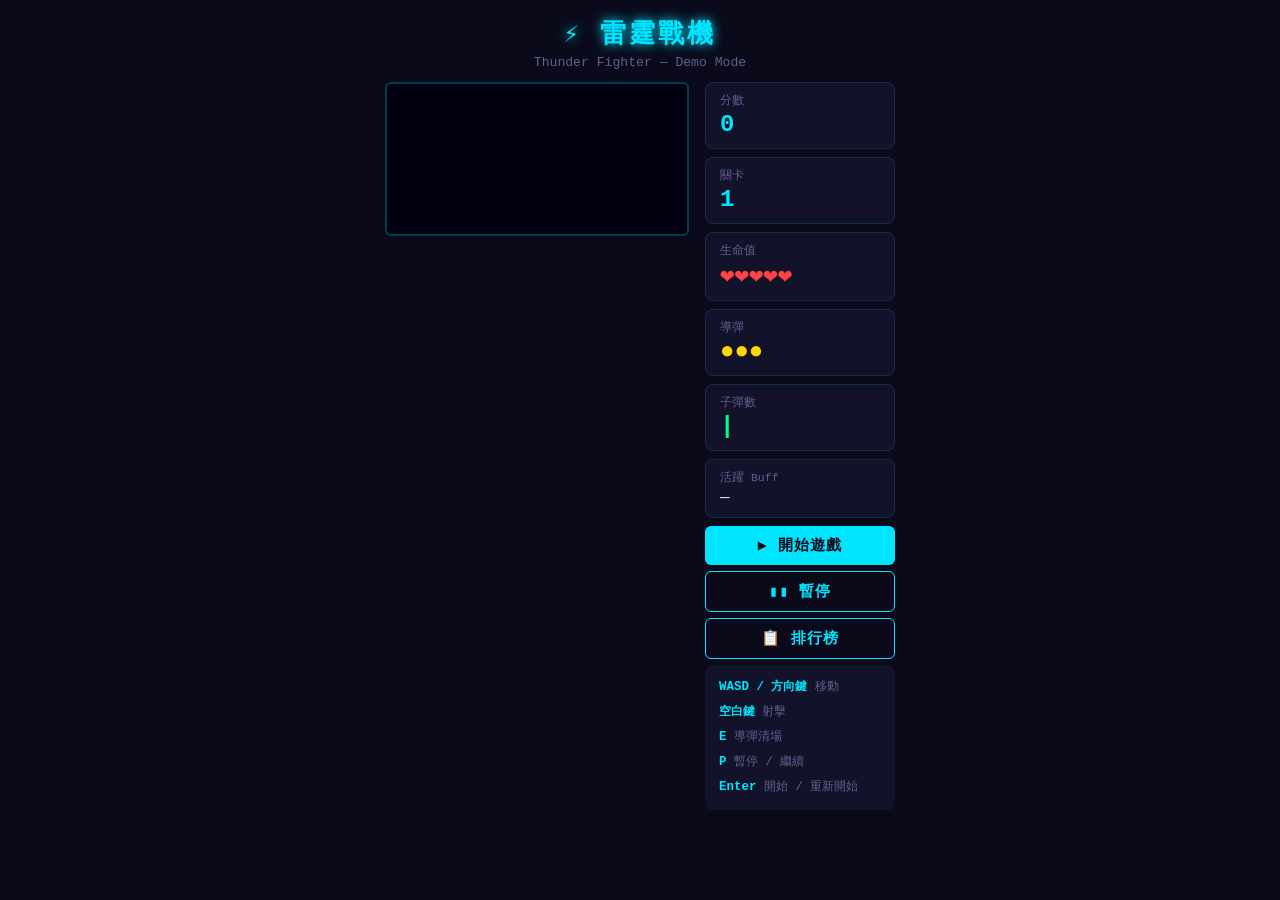
==== templates/game.html @ fafb4051 "feat: 雷霆戰機完整實作" ====
<!DOCTYPE html>
<html lang="zh-TW">
<head>
<meta charset="UTF-8">
<title>雷霆戰機</title>
<style>
*{box-sizing:border-box;margin:0;padding:0}
body{background:#0a0a1a;color:#e0e0ff;font-family:'Courier New',monospace;
     display:flex;flex-direction:column;align-items:center;min-height:100vh;padding:16px}
h1{color:#00e5ff;font-size:1.6rem;margin-bottom:4px;text-shadow:0 0 12px #00e5ff;letter-spacing:3px}
.sub{color:#606090;font-size:.82rem;margin-bottom:12px}
.layout{display:flex;gap:16px;align-items:flex-start;flex-wrap:wrap;justify-content:center}
#cvs{border:2px solid #00e5ff44;border-radius:6px;display:block;background:#000010;cursor:none}
.sidebar{width:190px}
.card{background:#12122a;border:1px solid #00e5ff22;border-radius:8px;padding:10px 14px;margin-bottom:8px}
.lbl{color:#606090;font-size:.72rem;margin-bottom:3px}
.val{font-size:1.5rem;color:#00e5ff;font-weight:bold}
.val.red{color:#ff4444}.val.yellow{color:#ffd700}.val.green{color:#00ff88}
.btn{width:100%;padding:9px;margin-bottom:6px;background:#00e5ff;color:#0a0a1a;
     border:none;border-radius:6px;font-family:inherit;font-size:.95rem;font-weight:bold;
     cursor:pointer;letter-spacing:1px;transition:opacity .2s}
.btn:hover{opacity:.85}
.btn.ghost{background:transparent;color:#00e5ff;border:1px solid #00e5ff}
.keys{background:#12122a;border-radius:8px;padding:10px 14px;font-size:.78rem;color:#606090;line-height:2}
.keys b{color:#00e5ff}
.buff-row{display:flex;gap:4px;flex-wrap:wrap;margin-top:4px}
.buff-chip{padding:2px 8px;border-radius:12px;font-size:.75rem;border:1px solid;background:rgba(0,0,0,.3)}
.records{margin-top:16px;width:100%;max-width:680px}
.records h2{color:#00e5ff;margin-bottom:8px;font-size:.95rem;letter-spacing:1px}
table{width:100%;border-collapse:collapse;font-size:.88rem}
th,td{padding:5px 8px;text-align:left;border-bottom:1px solid #00e5ff18}
th{color:#00e5ff;font-size:.78rem}
tr:hover td{background:#00e5ff08}
</style>
</head>
<body>
<h1>&#9889; 雷霆戰機</h1>
<p class="sub">Thunder Fighter &mdash; Demo Mode</p>

<div class="layout">
  <div style="position:relative">
    <canvas id="cvs"></canvas>
  </div>
  <div class="sidebar">
    <div class="card"><div class="lbl">分數</div><div class="val" id="score">0</div></div>
    <div class="card"><div class="lbl">關卡</div><div class="val" id="level">1</div></div>
    <div class="card"><div class="lbl">生命值</div>
      <div class="val red" id="lives">&#10084;&#10084;&#10084;&#10084;&#10084;</div></div>
    <div class="card"><div class="lbl">導彈</div>
      <div class="val yellow" id="missiles">&#9679;&#9679;&#9679;</div></div>
    <div class="card"><div class="lbl">子彈數</div>
      <div class="val green" id="bullets">|</div></div>
    <div class="card"><div class="lbl">活躍 Buff</div>
      <div class="buff-row" id="buffs">&mdash;</div></div>
    <button class="btn" id="btn-start">&#9654; 開始遊戲</button>
    <button class="btn ghost" id="btn-pause">&#9646;&#9646; 暫停</button>
    <button class="btn ghost" onclick="loadRecords()">&#128203; 排行榜</button>
    <div class="keys">
      <b>WASD / 方向鍵</b> 移動<br>
      <b>空白鍵</b> 射擊<br>
      <b>E</b> 導彈清場<br>
      <b>P</b> 暫停 / 繼續<br>
      <b>Enter</b> 開始 / 重新開始
    </div>
  </div>
</div>

<div class="records" id="rec-section" style="display:none">
  <h2>&#127942; 歷史紀錄</h2>
  <table><thead><tr><th>#</th><th>分數</th><th>關卡</th><th>時間</th></tr></thead>
  <tbody id="rec-body"></tbody></table>
</div>

<script src="https://cdn.socket.io/4.7.2/socket.io.min.js"></script>
<script>
const socket = io();
const cvs = document.getElementById('cvs');
const ctx  = cvs.getContext('2d');
let GW=320, GH=480, S=1;

function resize(w,h){
  GW=w; GH=h;
  const mw=Math.min(window.innerWidth*0.58,520);
  const mh=window.innerHeight*0.82;
  S=Math.max(0.5,Math.round(Math.min(mw/w,mh/h)*10)/10);
  cvs.width=Math.round(w*S); cvs.height=Math.round(h*S);
}
resize(320,480);

/* ---------- 圖片 ---------- */
const IMGS={};
const SRCS={
  bg:'/static/img/背景.png',
  player:'/static/img/玩家飛機.png',
  bulletP:'/static/img/玩家子彈.png',
  enemy_scout:'/static/img/enemy_scout.png',
  enemy_fighter:'/static/img/enemy_fighter.png',
  enemy_bomber:'/static/img/enemy_bomber.png',
  enemy_zigzag:'/static/img/enemy_zigzag.png',
  enemy_boss:'/static/img/enemy_boss.png',
  bullet_normal:'/static/img/bullet_enemy_normal.png',
  bullet_spread:'/static/img/bullet_enemy_spread.png',
  bullet_laser:'/static/img/bullet_enemy_laser.png',
  bullet_homing:'/static/img/bullet_enemy_homing.png',
};
Object.entries(SRCS).forEach(([k,src])=>{ const i=new Image(); i.src=src; IMGS[k]=i; });

const ETYPE_SZ={scout:[28,28],fighter:[40,32],bomber:[56,44],zigzag:[32,32],boss:[72,64]};
const ETYPE_COLOR={scout:'#88aaff',fighter:'#ff4444',bomber:'#ff8800',zigzag:'#aa44ff',boss:'#ff0044'};
const BULLET_COLOR={normal:'#ff8800',spread:'#ff44aa',laser:'#00ffff',homing:'#ff00ff'};

function tryImg(img,cx,cy,w,h){
  if(img&&img.complete&&img.naturalWidth){
    ctx.drawImage(img,(cx-w/2)*S,(cy-h/2)*S,w*S,h*S); return true;
  }
  return false;
}
function drawRotated(img,cx,cy,w,h,angle,fb){
  ctx.save(); ctx.translate(cx*S,cy*S); ctx.rotate(angle);
  if(img&&img.complete&&img.naturalWidth) ctx.drawImage(img,-w/2*S,-h/2*S,w*S,h*S);
  else fb();
  ctx.restore();
}

/* ---------- 渲染 ---------- */
function render(d){
  ctx.clearRect(0,0,cvs.width,cvs.height);
  if(!tryImg(IMGS.bg,GW/2,GH/2,GW,GH)){ctx.fillStyle='#000010';ctx.fillRect(0,0,cvs.width,cvs.height);}
  if(d.state==='menu'){drawMenu();return;}
  if(d.state==='paused'){renderGame(d);drawPause();return;}
  if(d.state==='gameover'){renderGame(d);drawGameOver(d);return;}
  renderGame(d);
}

function renderGame(d){
  /* 敵機子彈 */
  d.bullets.forEach(function(b){
    if(b.owner!=='enemy') return;
    var col=BULLET_COLOR[b.kind]||'#ff8800';
    var angle=Math.atan2(b.dy,b.dx)+Math.PI/2;
    ctx.save(); ctx.shadowColor=col; ctx.shadowBlur=8*S;
    if(b.kind==='homing'){
      ctx.translate(b.x*S,b.y*S);
      if(IMGS.bullet_homing.complete&&IMGS.bullet_homing.naturalWidth)
        ctx.drawImage(IMGS.bullet_homing,-8*S,-8*S,16*S,16*S);
      else{ctx.fillStyle='#ff00ff';ctx.beginPath();ctx.arc(0,0,7*S,0,Math.PI*2);ctx.fill();}
    } else if(b.kind==='laser'){
      drawRotated(IMGS.bullet_laser,b.x,b.y,6,28,angle,function(){ctx.fillStyle='#00ffff';ctx.fillRect(-3*S,-14*S,6*S,28*S);});
    } else if(b.kind==='spread'){
      drawRotated(IMGS.bullet_spread,b.x,b.y,10,14,angle,function(){ctx.fillStyle='#ff44aa';ctx.fillRect(-5*S,-7*S,10*S,14*S);});
    } else {
      drawRotated(IMGS.bullet_normal,b.x,b.y,10,20,angle,function(){ctx.fillStyle='#ff8800';ctx.fillRect(-4*S,-10*S,8*S,20*S);});
    }
    ctx.restore();
  });

  /* 玩家子彈 */
  d.bullets.forEach(function(b){
    if(b.owner!=='player') return;
    ctx.save(); ctx.shadowColor='#00e5ff'; ctx.shadowBlur=6*S;
    if(!tryImg(IMGS.bulletP,b.x,b.y,10,20)){ctx.fillStyle='#00e5ff';ctx.fillRect((b.x-2)*S,(b.y-10)*S,4*S,16*S);}
    ctx.restore();
  });

  /* Buff */
  var BC={dmg_reduce:'#44aaff',hp:'#ff4444',atk_boost:'#ffaa00',bullet_up:'#00ffaa',dmg_boost:'#ff66ff',missile:'#ffffff'};
  var BI={dmg_reduce:'🛡',hp:'❤',atk_boost:'⚡',bullet_up:'💠',dmg_boost:'🔥',missile:'🚀'};
  d.buffs.forEach(function(bf){
    var c=BC[bf.kind]||'#fff';
    ctx.save(); ctx.shadowColor=c; ctx.shadowBlur=10*S;
    ctx.strokeStyle=c; ctx.lineWidth=2*S;
    ctx.beginPath(); ctx.arc(bf.x*S,bf.y*S,10*S,0,Math.PI*2); ctx.stroke();
    ctx.fillStyle=c; ctx.globalAlpha=0.2; ctx.fill(); ctx.globalAlpha=1;
    ctx.font=(12*S)+'px serif'; ctx.textAlign='center'; ctx.textBaseline='middle';
    ctx.fillStyle='#fff'; ctx.fillText((BI[bf.kind]||'?').charAt(0),bf.x*S,bf.y*S);
    ctx.restore();
  });

  /* 敵機 + HP 條 */
  d.enemies.forEach(function(e){
    var sz=ETYPE_SZ[e.etype]||[40,32]; var ew=sz[0],eh=sz[1];
    ctx.save();
    if(e.is_boss){ctx.shadowColor='#ff0044';ctx.shadowBlur=24*S;}
    if(!tryImg(IMGS['enemy_'+e.etype],e.x,e.y,ew,eh)){
      ctx.fillStyle=ETYPE_COLOR[e.etype]||'#ff4444';
      ctx.fillRect((e.x-ew/2)*S,(e.y-eh/2)*S,ew*S,eh*S);
    }
    ctx.restore();
    var bw=ew*S,bh=4*S,bx=(e.x-ew/2)*S,by=(e.y-eh/2-7)*S;
    ctx.fillStyle='rgba(0,0,0,.6)'; ctx.fillRect(bx,by,bw,bh);
    var pct=e.hp/e.max_hp;
    ctx.fillStyle=pct>0.5?'#00ff88':pct>0.25?'#ffaa00':'#ff4444';
    ctx.fillRect(bx,by,bw*pct,bh);
  });

  /* 玩家 */
  if(d.lives>0){
    var alpha=d.invincible?(Math.sin(Date.now()/80)>0?0.3:1):1;
    ctx.save(); ctx.globalAlpha=alpha;
    if(!tryImg(IMGS.player,d.player.x,d.player.y,48,32)){
      ctx.fillStyle='#00ff88';
      ctx.fillRect((d.player.x-16)*S,(d.player.y-16)*S,32*S,32*S);
    }
    ctx.restore();
  }

  /* HUD 頂部 */
  ctx.fillStyle='rgba(0,0,0,.6)'; ctx.fillRect(0,0,cvs.width,26*S);
  ctx.fillStyle='#00e5ff'; ctx.font=(10*S)+"px 'Courier New'";
  ctx.textAlign='left'; ctx.textBaseline='top';
  ctx.fillText('SCORE: '+d.score,8*S,5*S);
  ctx.textAlign='right';
  ctx.fillText('LV:'+d.level,(cvs.width-8*S),5*S);

  /* HUD 底部 */
  ctx.fillStyle='rgba(0,0,0,.5)'; ctx.fillRect(0,cvs.height-22*S,cvs.width,22*S);
  ctx.fillStyle='#ffd700'; ctx.font=(9*S)+"px 'Courier New'";
  ctx.textAlign='left'; ctx.textBaseline='bottom';
  var dots='';
  for(var i=0;i<d.missile_max;i++) dots+=(i<d.missiles)?'●':'○';
  ctx.fillText('🚀 '+dots,8*S,cvs.height-4*S);
  ctx.textAlign='right';
  ctx.fillStyle=d.missiles>0?'#ffd700':'#606060';
  ctx.fillText('[E] 導彈清場',(cvs.width-8*S),cvs.height-4*S);
}

/* ---------- 覆蓋畫面 ---------- */
function drawMenu(){
  ctx.fillStyle='rgba(0,0,16,.85)'; ctx.fillRect(0,0,cvs.width,cvs.height);
  ctx.textAlign='center'; ctx.textBaseline='middle';
  ctx.fillStyle='#00e5ff'; ctx.shadowColor='#00e5ff'; ctx.shadowBlur=16*S;
  ctx.font='bold '+(20*S)+"px 'Courier New'";
  ctx.fillText('⚡ 雷霆戰機',cvs.width/2,cvs.height*0.3);
  ctx.shadowBlur=0;
  ctx.fillStyle='#a0a0c0'; ctx.font=(11*S)+"px 'Courier New'";
  ctx.fillText('按 Enter 或「開始遊戲」',cvs.width/2,cvs.height*0.44);
  var info=[
    ['偵察機','快速衝刺，不射擊','#88aaff'],
    ['戰鬥機','左右掃蕩，普通子彈','#ff4444'],
    ['轟炸機','緩速，3 發散射','#ff8800'],
    ['蛇形機','正弦波，雷射','#aa44ff'],
    ['Boss','追蹤彈，免疫導彈','#ff0044'],
  ];
  ctx.font=(8*S)+"px 'Courier New'";
  info.forEach(function(row,i){
    var y=cvs.height*(0.54+i*0.074);
    ctx.fillStyle=row[2]; ctx.textAlign='left';
    ctx.fillText('◆ '+row[0],cvs.width*0.10,y);
    ctx.fillStyle='#606080';
    ctx.fillText(row[1],cvs.width*0.40,y);
  });
}
function drawPause(){
  ctx.fillStyle='rgba(0,0,16,.7)'; ctx.fillRect(0,0,cvs.width,cvs.height);
  ctx.textAlign='center'; ctx.textBaseline='middle';
  ctx.fillStyle='#ffd700'; ctx.font='bold '+(18*S)+"px 'Courier New'";
  ctx.fillText('⏸ 暫停中',cvs.width/2,cvs.height/2-12*S);
  ctx.fillStyle='#a0a0c0'; ctx.font=(10*S)+"px 'Courier New'";
  ctx.fillText('按 P 繼續',cvs.width/2,cvs.height/2+10*S);
}
function drawGameOver(d){
  ctx.fillStyle='rgba(0,0,16,.8)'; ctx.fillRect(0,0,cvs.width,cvs.height);
  ctx.textAlign='center'; ctx.textBaseline='middle';
  ctx.fillStyle='#ff4444'; ctx.shadowColor='#ff4444'; ctx.shadowBlur=14*S;
  ctx.font='bold '+(18*S)+"px 'Courier New'";
  ctx.fillText('GAME OVER',cvs.width/2,cvs.height*0.35);
  ctx.shadowBlur=0;
  ctx.fillStyle='#ffd700'; ctx.font=(14*S)+"px 'Courier New'";
  ctx.fillText(d.score.toLocaleString()+' 分',cvs.width/2,cvs.height*0.47);
  ctx.fillStyle='#a0a0c0'; ctx.font=(9*S)+"px 'Courier New'";
  ctx.fillText('按 Enter 重試',cvs.width/2,cvs.height*0.57);
}

/* ---------- 側欄 ---------- */
var BCHIP={dmg_reduce:'color:#44aaff;border-color:#44aaff',hp:'color:#ff4444;border-color:#ff4444',
           atk_boost:'color:#ffaa00;border-color:#ffaa00',bullet_up:'color:#00ffaa;border-color:#00ffaa',
           dmg_boost:'color:#ff66ff;border-color:#ff66ff',missile:'color:#fff;border-color:#fff'};
var BNAME={dmg_reduce:'🛡減傷',hp:'❤補血',atk_boost:'⚡攻擊↑',
           bullet_up:'💠子彈↑',dmg_boost:'🔥傷害↑',missile:'🚀導彈'};

function updateSidebar(d){
  document.getElementById('score').textContent=d.score.toLocaleString();
  document.getElementById('level').textContent='Lv.'+d.level;
  var h=''; for(var i=0;i<d.lives;i++) h+='❤';
  document.getElementById('lives').textContent=h||'💀';
  var m=''; for(var i=0;i<d.missile_max;i++) m+=(i<d.missiles)?'●':'○';
  document.getElementById('missiles').textContent=m;
  document.getElementById('bullets').textContent=['|','||','|||'][d.bullet_count-1]||'|';
  var el=document.getElementById('buffs');
  if(!d.active_buffs.length){el.innerHTML='<span style="color:#404060;font-size:.78rem">無</span>';}
  else{el.innerHTML=d.active_buffs.map(function(k){return '<span class="buff-chip" style="'+(BCHIP[k]||'')+'">'+( BNAME[k]||k)+'</span>';}).join('');}
}

/* ---------- 校正提示 ---------- */
var calDiv = document.createElement('div');
calDiv.id = 'cal-msg';
calDiv.style.cssText = 'position:fixed;top:50%;left:50%;transform:translate(-50%,-50%);' +
  'background:rgba(0,0,16,.92);color:#00e5ff;font-family:Courier New,monospace;' +
  'font-size:1.1rem;padding:20px 32px;border:2px solid #00e5ff;border-radius:8px;' +
  'text-align:center;display:none;z-index:999;letter-spacing:1px;';
document.body.appendChild(calDiv);

socket.on('calibrating', function(d){
  if(d.msg){
    calDiv.textContent = d.msg;
    calDiv.style.display = 'block';
  } else {
    calDiv.style.display = 'none';
  }
});

/* ---------- Socket ---------- */
var lastState='menu';
socket.on('state',function(d){
  if(d.W&&d.W!==GW) resize(d.W,d.H);
  updateSidebar(d); render(d);
  if(d.state==='gameover'&&lastState!=='gameover'&&d.records&&d.records.length) showRecords(d.records);
  lastState=d.state;
});

/* ---------- 鍵盤 ---------- */
var KEYS=new Set(['ArrowUp','ArrowDown','ArrowLeft','ArrowRight','w','a','s','d',' ','e']);
document.addEventListener('keydown',function(ev){
  if(ev.key==='Enter'){socket.emit('start');return;}
  if(ev.key==='p'||ev.key==='P'){socket.emit('pause');return;}
  if(KEYS.has(ev.key)){ev.preventDefault();socket.emit('keydown',ev.key);}
});
document.addEventListener('keyup',function(ev){if(KEYS.has(ev.key)) socket.emit('keyup',ev.key);});
document.getElementById('btn-start').onclick=function(){socket.emit('start');};
document.getElementById('btn-pause').onclick=function(){socket.emit('pause');};

/* ---------- 排行榜 ---------- */
function showRecords(records){
  document.getElementById('rec-section').style.display='block';
  document.getElementById('rec-body').innerHTML=records.slice(0,10).map(function(r,i){
    return '<tr><td>'+(i+1)+'</td><td>'+r.score.toLocaleString()+'</td><td>Lv.'+r.level+'</td><td>'+r.datetime+'</td></tr>';
  }).join('');
}
async function loadRecords(){
  var sec=document.getElementById('rec-section');
  sec.style.display=sec.style.display==='none'?'block':'none';
  if(sec.style.display==='none') return;
  var data=await fetch('/api/records').then(function(r){return r.json();});
  showRecords(data.records);
}
window.addEventListener('resize',function(){resize(GW,GH);});
</script>
</body>
</html>
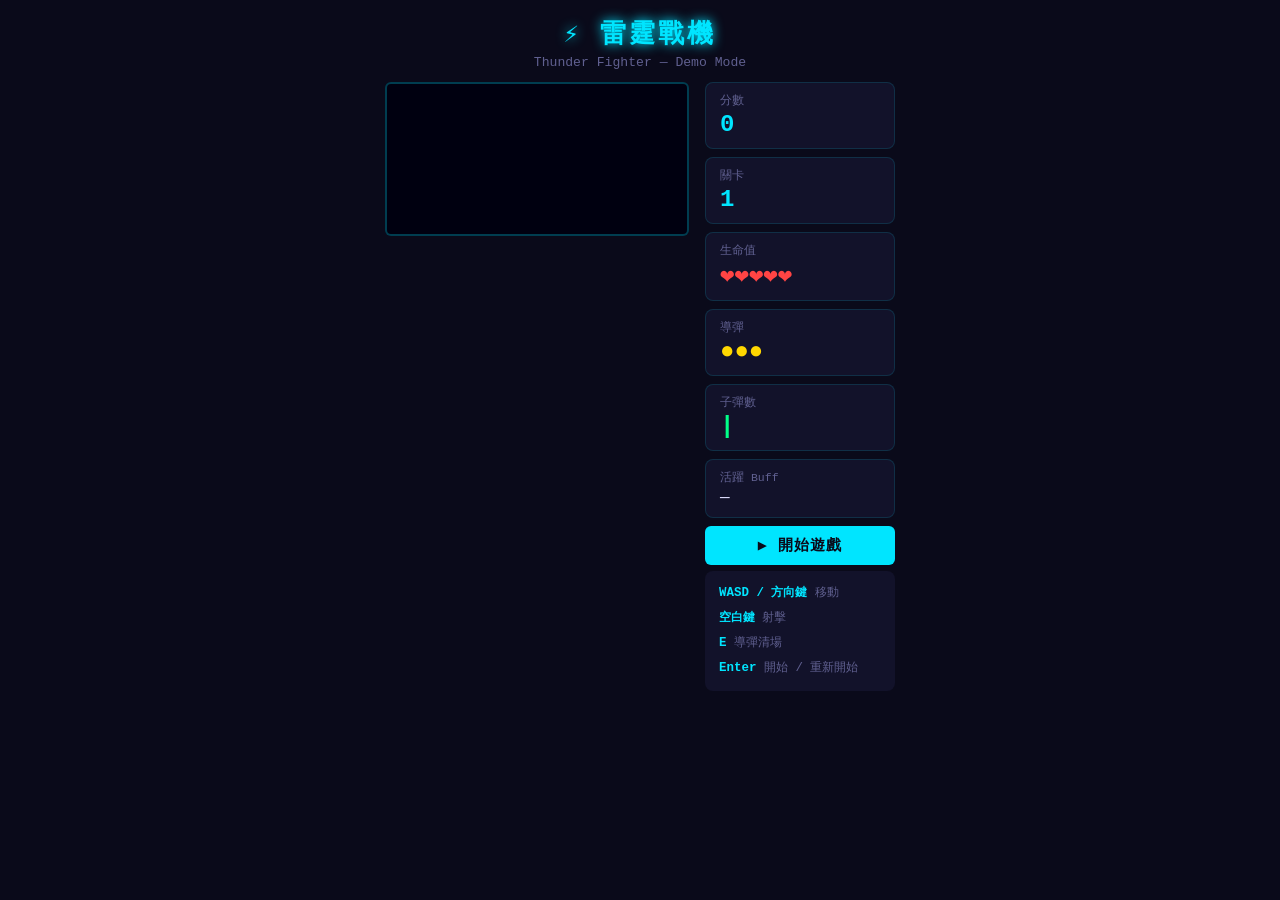
==== commit 445b7161: "feat: 移除排行榜功能與暫停功能" ====
--- a/templates/game.html
+++ b/templates/game.html
@@ -25,12 +25,6 @@
 .keys b{color:#00e5ff}
 .buff-row{display:flex;gap:4px;flex-wrap:wrap;margin-top:4px}
 .buff-chip{padding:2px 8px;border-radius:12px;font-size:.75rem;border:1px solid;background:rgba(0,0,0,.3)}
-.records{margin-top:16px;width:100%;max-width:680px}
-.records h2{color:#00e5ff;margin-bottom:8px;font-size:.95rem;letter-spacing:1px}
-table{width:100%;border-collapse:collapse;font-size:.88rem}
-th,td{padding:5px 8px;text-align:left;border-bottom:1px solid #00e5ff18}
-th{color:#00e5ff;font-size:.78rem}
-tr:hover td{background:#00e5ff08}
 </style>
 </head>
 <body>
@@ -53,22 +47,13 @@
     <div class="card"><div class="lbl">活躍 Buff</div>
       <div class="buff-row" id="buffs">&mdash;</div></div>
     <button class="btn" id="btn-start">&#9654; 開始遊戲</button>
-    <button class="btn ghost" id="btn-pause">&#9646;&#9646; 暫停</button>
-    <button class="btn ghost" onclick="loadRecords()">&#128203; 排行榜</button>
     <div class="keys">
       <b>WASD / 方向鍵</b> 移動<br>
       <b>空白鍵</b> 射擊<br>
       <b>E</b> 導彈清場<br>
-      <b>P</b> 暫停 / 繼續<br>
       <b>Enter</b> 開始 / 重新開始
     </div>
   </div>
-</div>
-
-<div class="records" id="rec-section" style="display:none">
-  <h2>&#127942; 歷史紀錄</h2>
-  <table><thead><tr><th>#</th><th>分數</th><th>關卡</th><th>時間</th></tr></thead>
-  <tbody id="rec-body"></tbody></table>
 </div>
 
 <script src="https://cdn.socket.io/4.7.2/socket.io.min.js"></script>
@@ -127,7 +112,6 @@
   ctx.clearRect(0,0,cvs.width,cvs.height);
   if(!tryImg(IMGS.bg,GW/2,GH/2,GW,GH)){ctx.fillStyle='#000010';ctx.fillRect(0,0,cvs.width,cvs.height);}
   if(d.state==='menu'){drawMenu();return;}
-  if(d.state==='paused'){renderGame(d);drawPause();return;}
   if(d.state==='gameover'){renderGame(d);drawGameOver(d);return;}
   renderGame(d);
 }
@@ -250,14 +234,6 @@
     ctx.fillText(row[1],cvs.width*0.40,y);
   });
 }
-function drawPause(){
-  ctx.fillStyle='rgba(0,0,16,.7)'; ctx.fillRect(0,0,cvs.width,cvs.height);
-  ctx.textAlign='center'; ctx.textBaseline='middle';
-  ctx.fillStyle='#ffd700'; ctx.font='bold '+(18*S)+"px 'Courier New'";
-  ctx.fillText('⏸ 暫停中',cvs.width/2,cvs.height/2-12*S);
-  ctx.fillStyle='#a0a0c0'; ctx.font=(10*S)+"px 'Courier New'";
-  ctx.fillText('按 P 繼續',cvs.width/2,cvs.height/2+10*S);
-}
 function drawGameOver(d){
   ctx.fillStyle='rgba(0,0,16,.8)'; ctx.fillRect(0,0,cvs.width,cvs.height);
   ctx.textAlign='center'; ctx.textBaseline='middle';
@@ -310,39 +286,19 @@
 });
 
 /* ---------- Socket ---------- */
-var lastState='menu';
 socket.on('state',function(d){
   if(d.W&&d.W!==GW) resize(d.W,d.H);
   updateSidebar(d); render(d);
-  if(d.state==='gameover'&&lastState!=='gameover'&&d.records&&d.records.length) showRecords(d.records);
-  lastState=d.state;
 });
 
 /* ---------- 鍵盤 ---------- */
 var KEYS=new Set(['ArrowUp','ArrowDown','ArrowLeft','ArrowRight','w','a','s','d',' ','e']);
 document.addEventListener('keydown',function(ev){
   if(ev.key==='Enter'){socket.emit('start');return;}
-  if(ev.key==='p'||ev.key==='P'){socket.emit('pause');return;}
   if(KEYS.has(ev.key)){ev.preventDefault();socket.emit('keydown',ev.key);}
 });
 document.addEventListener('keyup',function(ev){if(KEYS.has(ev.key)) socket.emit('keyup',ev.key);});
 document.getElementById('btn-start').onclick=function(){socket.emit('start');};
-document.getElementById('btn-pause').onclick=function(){socket.emit('pause');};
-
-/* ---------- 排行榜 ---------- */
-function showRecords(records){
-  document.getElementById('rec-section').style.display='block';
-  document.getElementById('rec-body').innerHTML=records.slice(0,10).map(function(r,i){
-    return '<tr><td>'+(i+1)+'</td><td>'+r.score.toLocaleString()+'</td><td>Lv.'+r.level+'</td><td>'+r.datetime+'</td></tr>';
-  }).join('');
-}
-async function loadRecords(){
-  var sec=document.getElementById('rec-section');
-  sec.style.display=sec.style.display==='none'?'block':'none';
-  if(sec.style.display==='none') return;
-  var data=await fetch('/api/records').then(function(r){return r.json();});
-  showRecords(data.records);
-}
 window.addEventListener('resize',function(){resize(GW,GH);});
 </script>
 </body>
